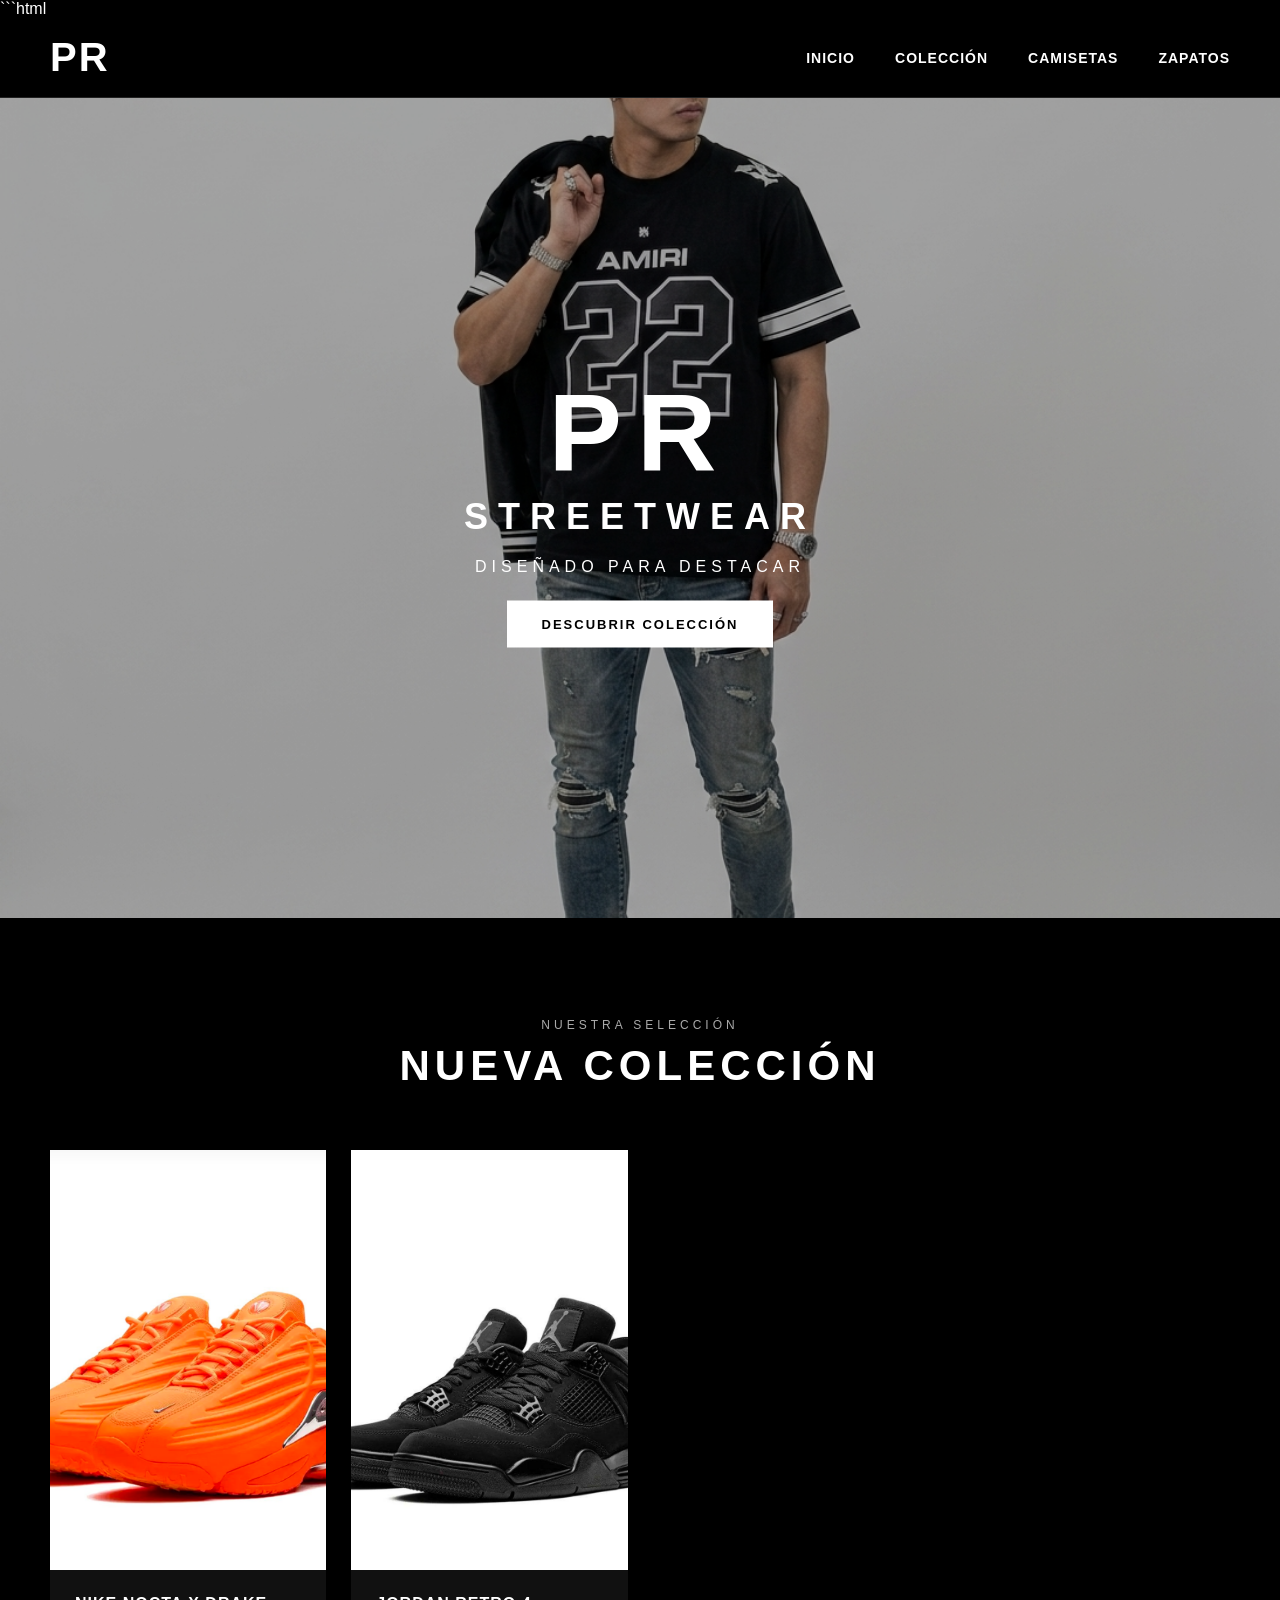
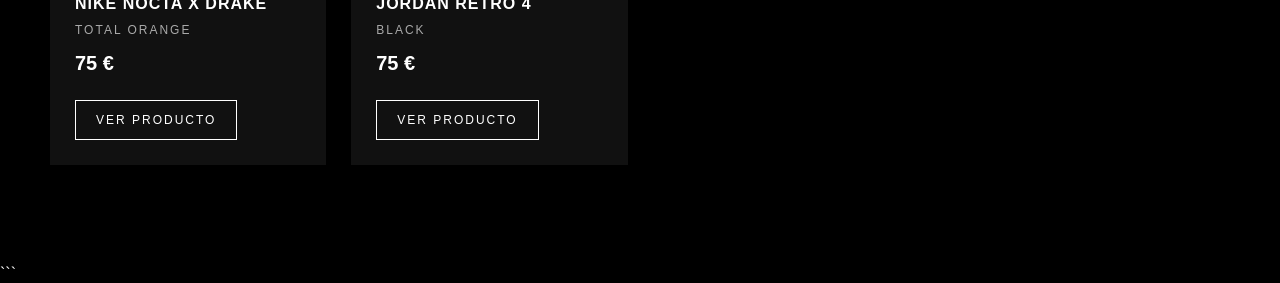
==== CODE/index.html @ af4f323a "Add files via upload" ====
```html
<!DOCTYPE html>
<html lang="es">

<head>

    <meta charset="UTF-8">

    <meta name="viewport" content="width=device-width, initial-scale=1.0">

    <title>PR Streetwear</title>

    <link rel="stylesheet" href="style.css">

</head>

<body>


    <!-- =========================
         MENÚ
    ========================== -->

    <header>

        <div class="logo">
            PR
        </div>

        <nav>

            <a href="index.html">
                INICIO
            </a>

            <a href="#coleccion">
                COLECCIÓN
            </a>

            <a href="#">
                CAMISETAS
            </a>

            <a href="zapatos.html">
                ZAPATOS
            </a>

        </nav>

    </header>


    <!-- =========================
         PORTADA
    ========================== -->

    <section class="hero">

        <img
            src="IMAGEN/Gemini_Generated_Image_rualharualharual.jpg"
            alt="PR Streetwear"
        >

        <div class="hero-text">

            <h1>
                PR
            </h1>

            <h2>
                STREETWEAR
            </h2>

            <p>
                DISEÑADO PARA DESTACAR
            </p>

            <a
                href="#coleccion"
                class="boton"
            >
                DESCUBRIR COLECCIÓN
            </a>

        </div>

    </section>


    <!-- =========================
         NUEVA COLECCIÓN
    ========================== -->

    <section
        class="coleccion"
        id="coleccion"
    >

        <div class="titulo-coleccion">

            <p>
                NUESTRA SELECCIÓN
            </p>

            <h2>
                NUEVA COLECCIÓN
            </h2>

        </div>


        <!-- =========================
             PRODUCTOS
        ========================== -->

        <div class="productos">


            <!-- =========================
                 PRODUCTO 1
                 NIKE NOCTA
            ========================== -->

            <div class="producto">


                <!-- IMAGEN -->

                <div class="producto-imagen">

                    <img
                        src="IMAGEN/Nocta-orange.jpg"
                        alt="NIKE NOCTA X DRAKE TOTAL ORANGE"
                    >

                </div>


                <!-- INFORMACIÓN -->

                <div class="producto-info">

                    <h3>
                        NIKE NOCTA X DRAKE
                    </h3>

                    <p class="modelo">
                        TOTAL ORANGE
                    </p>

                    <p class="precio">
                        75 €
                    </p>


                    <!-- BOTÓN -->

                    <a
                        href="producto.html"
                        class="boton-producto"
                    >
                        VER PRODUCTO
                    </a>

                </div>

            </div>


            <!-- =========================
                 PRODUCTO 2
                 JORDAN RETRO 4 BLACK
            ========================== -->

            <div class="producto">


                <!-- IMAGEN -->

                <div class="producto-imagen">

                    <img
                        src="IMAGEN/JORDAN RETRO 4 BLACK 1.jpeg"
                        alt="JORDAN RETRO 4 BLACK"
                    >

                </div>


                <!-- INFORMACIÓN -->

                <div class="producto-info">

                    <h3>
                        JORDAN RETRO 4
                    </h3>

                    <p class="modelo">
                        BLACK
                    </p>

                    <p class="precio">
                        75 €
                    </p>


                    <!-- BOTÓN -->

                    <a
                        href="jordan-retro-4-black.html"
                        class="boton-producto"
                    >
                        VER PRODUCTO
                    </a>

                </div>

            </div>


        </div>

    </section>


</body>

</html>
```
---- CODE/style.css ----
/* ==================================================
   PR STREETWEAR
   CSS COMPLETO
================================================== */


/* ==================================================
   CONFIGURACIÓN GENERAL
================================================== */

* {
    box-sizing: border-box;
}

html {
    scroll-behavior: smooth;
}

body {
    margin: 0;
    padding: 0;

    background-color: #000;
    color: #fff;

    font-family: Arial, Helvetica, sans-serif;
}


/* ==================================================
   MENÚ
================================================== */

header {
    width: 100%;
    height: 80px;

    display: flex;
    align-items: center;
    justify-content: space-between;

    padding: 0 50px;

    background-color: #000;

    border-bottom: 1px solid #222;

    position: relative;
    z-index: 10;
}

.logo {
    font-size: 40px;
    font-weight: bold;

    letter-spacing: 2px;
}

nav {
    display: flex;
    align-items: center;

    gap: 40px;
}

nav a {
    color: white;

    text-decoration: none;

    font-size: 14px;
    font-weight: bold;

    letter-spacing: 1px;

    transition: 0.3s;
}

nav a:hover {
    color: #aaa;
}


/* ==================================================
   PORTADA
================================================== */

.hero {
    width: 100%;
    height: calc(100vh - 80px);

    position: relative;

    overflow: hidden;
}

.hero img {
    width: 100%;
    height: 100%;

    object-fit: cover;

    display: block;
}


/* Capa oscura sobre la imagen */

.hero::after {
    content: "";

    position: absolute;

    top: 0;
    right: 0;
    bottom: 0;
    left: 0;

    background: rgba(0, 0, 0, 0.35);

    z-index: 1;
}


/* Texto de portada */

.hero-text {
    position: absolute;

    z-index: 2;

    top: 50%;
    left: 50%;

    transform: translate(-50%, -50%);

    width: 90%;

    text-align: center;
}

.hero-text h1 {
    margin: 0;

    font-size: 110px;

    letter-spacing: 15px;
}

.hero-text h2 {
    margin: 0 0 20px;

    font-size: 36px;

    letter-spacing: 10px;
}

.hero-text p {
    margin: 0;

    font-size: 16px;

    letter-spacing: 5px;
}


/* ==================================================
   BOTÓN PRINCIPAL
================================================== */

.boton {
    display: inline-block;

    margin-top: 25px;

    padding: 16px 35px;

    background-color: white;

    color: black;

    text-decoration: none;

    font-size: 13px;

    font-weight: bold;

    letter-spacing: 2px;

    transition: 0.3s;
}

.boton:hover {
    background-color: #ddd;
}


/* ==================================================
   NUEVA COLECCIÓN
================================================== */

.coleccion {
    width: 100%;

    background-color: #000;

    padding: 100px 50px;
}

.titulo-coleccion {
    text-align: center;

    margin-bottom: 60px;
}

.titulo-coleccion p {
    margin: 0 0 10px;

    color: #aaa;

    font-size: 12px;

    letter-spacing: 4px;
}

.titulo-coleccion h2 {
    margin: 0;

    font-size: 42px;

    letter-spacing: 5px;
}


/* ==================================================
   GRID DE PRODUCTOS
================================================== */

.productos {
    width: 100%;

    max-width: 1500px;

    margin: 0 auto;

    display: grid;

    grid-template-columns: repeat(4, 1fr);

    gap: 25px;
}


/* ==================================================
   TARJETA DE PRODUCTO
================================================== */

.producto {
    background-color: #111;

    transition: 0.3s;
}

.producto:hover {
    transform: translateY(-5px);
}


/* Imagen de tarjeta */

.producto-imagen {
    width: 100%;
    height: 420px;

    overflow: hidden;
}

.producto-imagen img {
    width: 100%;
    height: 100%;

    object-fit: cover;

    display: block;
}


/* Información */

.producto-info {
    padding: 25px;
}

.producto-info h3 {
    margin: 0;

    font-size: 16px;

    letter-spacing: 1px;
}

.modelo {
    margin: 10px 0;

    color: #aaa;

    font-size: 12px;

    letter-spacing: 2px;
}

.precio {
    margin: 15px 0;

    font-size: 20px;

    font-weight: bold;
}


/* Botón producto */

.boton-producto {
    display: inline-block;

    margin-top: 10px;

    padding: 12px 20px;

    border: 1px solid white;

    color: white;

    text-decoration: none;

    font-size: 12px;

    letter-spacing: 2px;

    transition: 0.3s;
}

.boton-producto:hover {
    background-color: white;

    color: black;
}


/* ==================================================
   PÁGINA DEL PRODUCTO
================================================== */

.producto-pagina {
    width: 100%;

    max-width: 1400px;

    min-height: calc(100vh - 80px);

    margin: 0 auto;

    padding: 70px 50px;

    display: grid;

    grid-template-columns: 1fr 1fr;

    gap: 70px;
}


/* ==================================================
   GALERÍA
================================================== */

.galeria {
    width: 100%;
}


/* Foto grande */

.producto-foto-grande {
    width: 100%;

    height: 650px;

    background-color: #111;

    overflow: hidden;
}

.producto-foto-grande img {
    width: 100%;
    height: 100%;

    object-fit: cover;

    display: block;
}


/* ==================================================
   MINIATURAS
================================================== */

.miniaturas {
    width: 100%;

    display: grid;

    grid-template-columns: repeat(3, 1fr);

    gap: 12px;

    margin-top: 12px;
}

.miniaturas button {
    width: 100%;
    height: 120px;

    padding: 0;

    background-color: #111;

    border: 1px solid #333;

    cursor: pointer;

    overflow: hidden;

    transition: 0.3s;
}

.miniaturas button:hover {
    border-color: white;
}

.miniaturas img {
    width: 100%;
    height: 100%;

    object-fit: cover;

    display: block;
}


/* ==================================================
   INFORMACIÓN DEL PRODUCTO
================================================== */

.producto-detalles {
    width: 100%;

    padding: 20px 0;
}

.producto-marca {
    margin: 0;

    color: #888;

    font-size: 12px;

    letter-spacing: 4px;
}

.producto-detalles h1 {
    margin: 20px 0 10px;

    font-size: 40px;

    letter-spacing: 2px;

    line-height: 1.1;
}

.producto-color {
    margin: 0;

    color: #aaa;

    font-size: 14px;

    letter-spacing: 3px;
}

.producto-precio {
    margin: 30px 0 40px;

    font-size: 28px;

    font-weight: bold;
}


/* ==================================================
   CAMPOS
================================================== */

.campo {
    margin-bottom: 30px;
}

.campo label {
    display: block;

    margin-bottom: 15px;

    font-size: 12px;

    font-weight: bold;

    letter-spacing: 2px;
}


/* ==================================================
   TALLA
================================================== */

.tallas {
    display: flex;

    gap: 10px;
}

.tallas button {
    width: 70px;
    height: 48px;

    background-color: white;

    color: black;

    border: 1px solid white;

    font-size: 14px;

    font-weight: bold;

    cursor: default;
}


/* ==================================================
   CANTIDAD
================================================== */

.cantidad {
    display: flex;

    align-items: center;

    gap: 20px;
}

.cantidad button {
    width: 40px;
    height: 40px;

    background-color: black;

    color: white;

    border: 1px solid #444;

    font-size: 20px;

    cursor: pointer;

    transition: 0.3s;
}

.cantidad button:hover {
    background-color: white;

    color: black;
}

.cantidad span {
    min-width: 20px;

    text-align: center;

    font-size: 18px;
}


/* ==================================================
   FORMULARIO DE PEDIDO
================================================== */

.pedido {
    margin-top: 50px;

    padding-top: 40px;

    border-top: 1px solid #222;
}

.pedido h2 {
    margin: 0;

    font-size: 24px;

    letter-spacing: 3px;
}

.pedido-descripcion {
    margin: 15px 0 30px;

    color: #888;

    font-size: 13px;

    line-height: 1.6;
}

.pedido label {
    display: block;

    margin-top: 20px;

    margin-bottom: 8px;

    font-size: 11px;

    letter-spacing: 2px;
}

.pedido input,
.pedido textarea {
    width: 100%;

    padding: 15px;

    background-color: #111;

    color: white;

    border: 1px solid #333;

    outline: none;

    font-family: Arial, Helvetica, sans-serif;

    font-size: 14px;
}

.pedido input {
    height: 50px;
}

.pedido textarea {
    min-height: 100px;

    resize: vertical;
}

.pedido input:focus,
.pedido textarea:focus {
    border-color: white;
}


/* ==================================================
   BOTÓN SOLICITAR PEDIDO
================================================== */

.boton-pedido {
    width: 100%;

    margin-top: 30px;

    padding: 18px;

    background-color: white;

    color: black;

    border: none;

    font-size: 13px;

    font-weight: bold;

    letter-spacing: 3px;

    cursor: pointer;

    transition: 0.3s;
}

.boton-pedido:hover {
    background-color: #ddd;
}


/* ==================================================
   MENSAJE DEL PEDIDO
================================================== */

.mensaje-pedido {
    margin-top: 15px;

    color: #aaa;

    font-size: 13px;

    line-height: 1.5;
}


/* ==================================================
   TABLET
================================================== */

@media (max-width: 1100px) {

    .productos {
        grid-template-columns: repeat(2, 1fr);
    }

    .producto-pagina {
        gap: 40px;

        padding: 60px 30px;
    }

    .producto-detalles h1 {
        font-size: 34px;
    }

}


/* ==================================================
   TABLET PEQUEÑA
================================================== */

@media (max-width: 900px) {

    header {
        padding: 0 25px;
    }

    nav {
        gap: 15px;
    }

    nav a {
        font-size: 11px;
    }

    .hero-text h1 {
        font-size: 70px;
    }

    .hero-text h2 {
        font-size: 25px;
    }

    .producto-pagina {
        grid-template-columns: 1fr;

        gap: 40px;

        padding: 50px 30px;
    }

    .producto-foto-grande {
        height: 600px;
    }

}


/* ==================================================
   MÓVIL
================================================== */

@media (max-width: 600px) {

    header {
        height: 70px;

        padding: 0 20px;
    }

    .logo {
        font-size: 30px;
    }

    nav {
        display: none;
    }


    /* PORTADA */

    .hero {
        height: calc(100vh - 70px);
    }

    .hero-text h1 {
        font-size: 55px;

        letter-spacing: 8px;
    }

    .hero-text h2 {
        font-size: 22px;

        letter-spacing: 5px;
    }

    .hero-text p {
        font-size: 12px;

        letter-spacing: 3px;
    }


    /* COLECCIÓN */

    .coleccion {
        padding: 70px 20px;
    }

    .titulo-coleccion h2 {
        font-size: 28px;
    }

    .productos {
        grid-template-columns: 1fr;
    }

    .producto-imagen {
        height: 400px;
    }


    /* PRODUCTO */

    .producto-pagina {
        padding: 30px 20px;

        gap: 30px;
    }

    .producto-foto-grande {
        height: 450px;
    }

    .miniaturas button {
        height: 90px;
    }

    .producto-detalles h1 {
        font-size: 30px;
    }

    .producto-precio {
        font-size: 25px;
    }

}
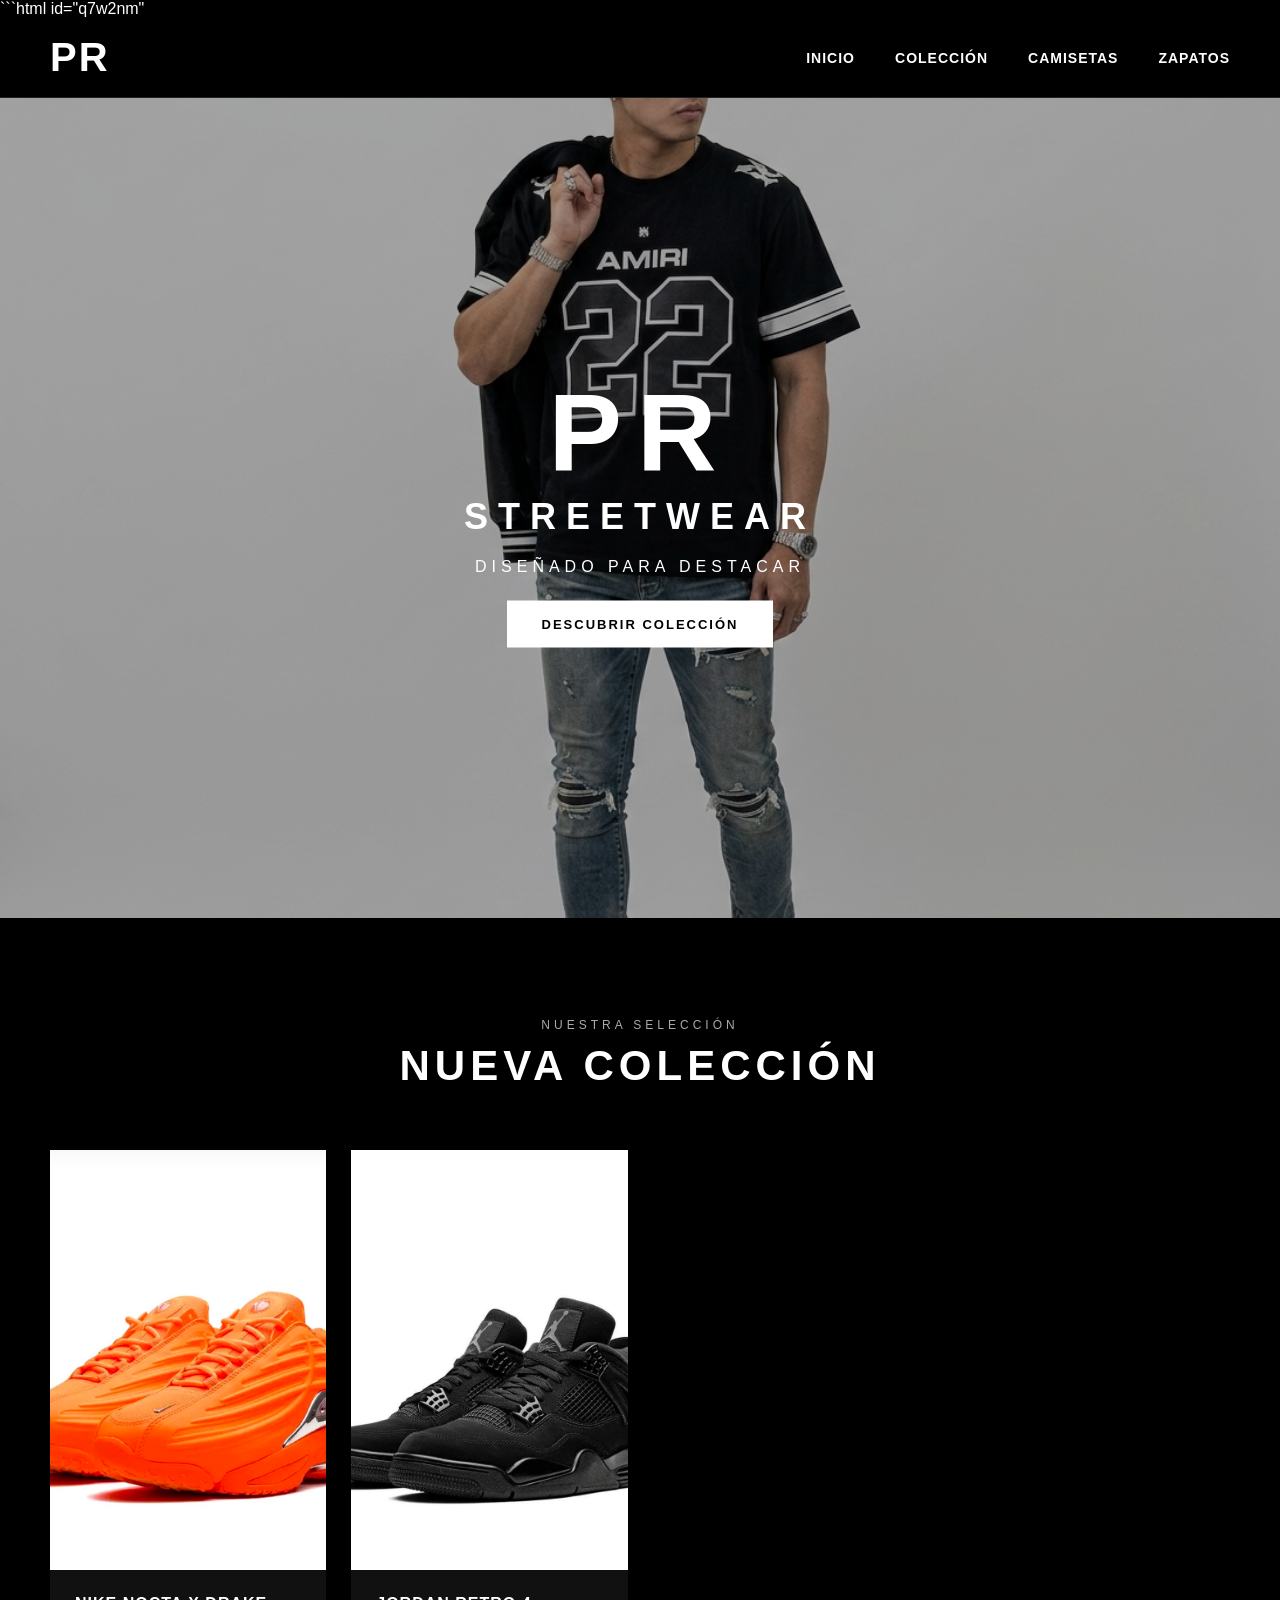
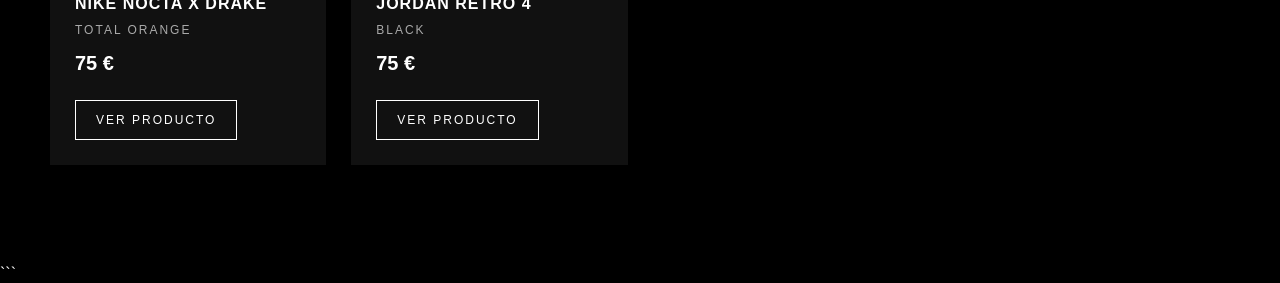
==== commit 352dd759: "Update index.html" ====
--- a/CODE/index.html
+++ b/CODE/index.html
@@ -1,4 +1,4 @@
-```html
+```html id="q7w2nm"
 <!DOCTYPE html>
 <html lang="es">
 
@@ -117,14 +117,10 @@
 
 
             <!-- =========================
-                 PRODUCTO 1
                  NIKE NOCTA
             ========================== -->
 
             <div class="producto">
-
-
-                <!-- IMAGEN -->
 
                 <div class="producto-imagen">
 
@@ -136,8 +132,6 @@
                 </div>
 
 
-                <!-- INFORMACIÓN -->
-
                 <div class="producto-info">
 
                     <h3>
@@ -153,8 +147,6 @@
                     </p>
 
 
-                    <!-- BOTÓN -->
-
                     <a
                         href="producto.html"
                         class="boton-producto"
@@ -168,14 +160,10 @@
 
 
             <!-- =========================
-                 PRODUCTO 2
                  JORDAN RETRO 4 BLACK
             ========================== -->
 
             <div class="producto">
-
-
-                <!-- IMAGEN -->
 
                 <div class="producto-imagen">
 
@@ -187,8 +175,6 @@
                 </div>
 
 
-                <!-- INFORMACIÓN -->
-
                 <div class="producto-info">
 
                     <h3>
@@ -204,10 +190,8 @@
                     </p>
 
 
-                    <!-- BOTÓN -->
-
                     <a
-                        href="jordan-retro-4-black.html"
+                        href="jordan-retro-4.html"
                         class="boton-producto"
                     >
                         VER PRODUCTO
